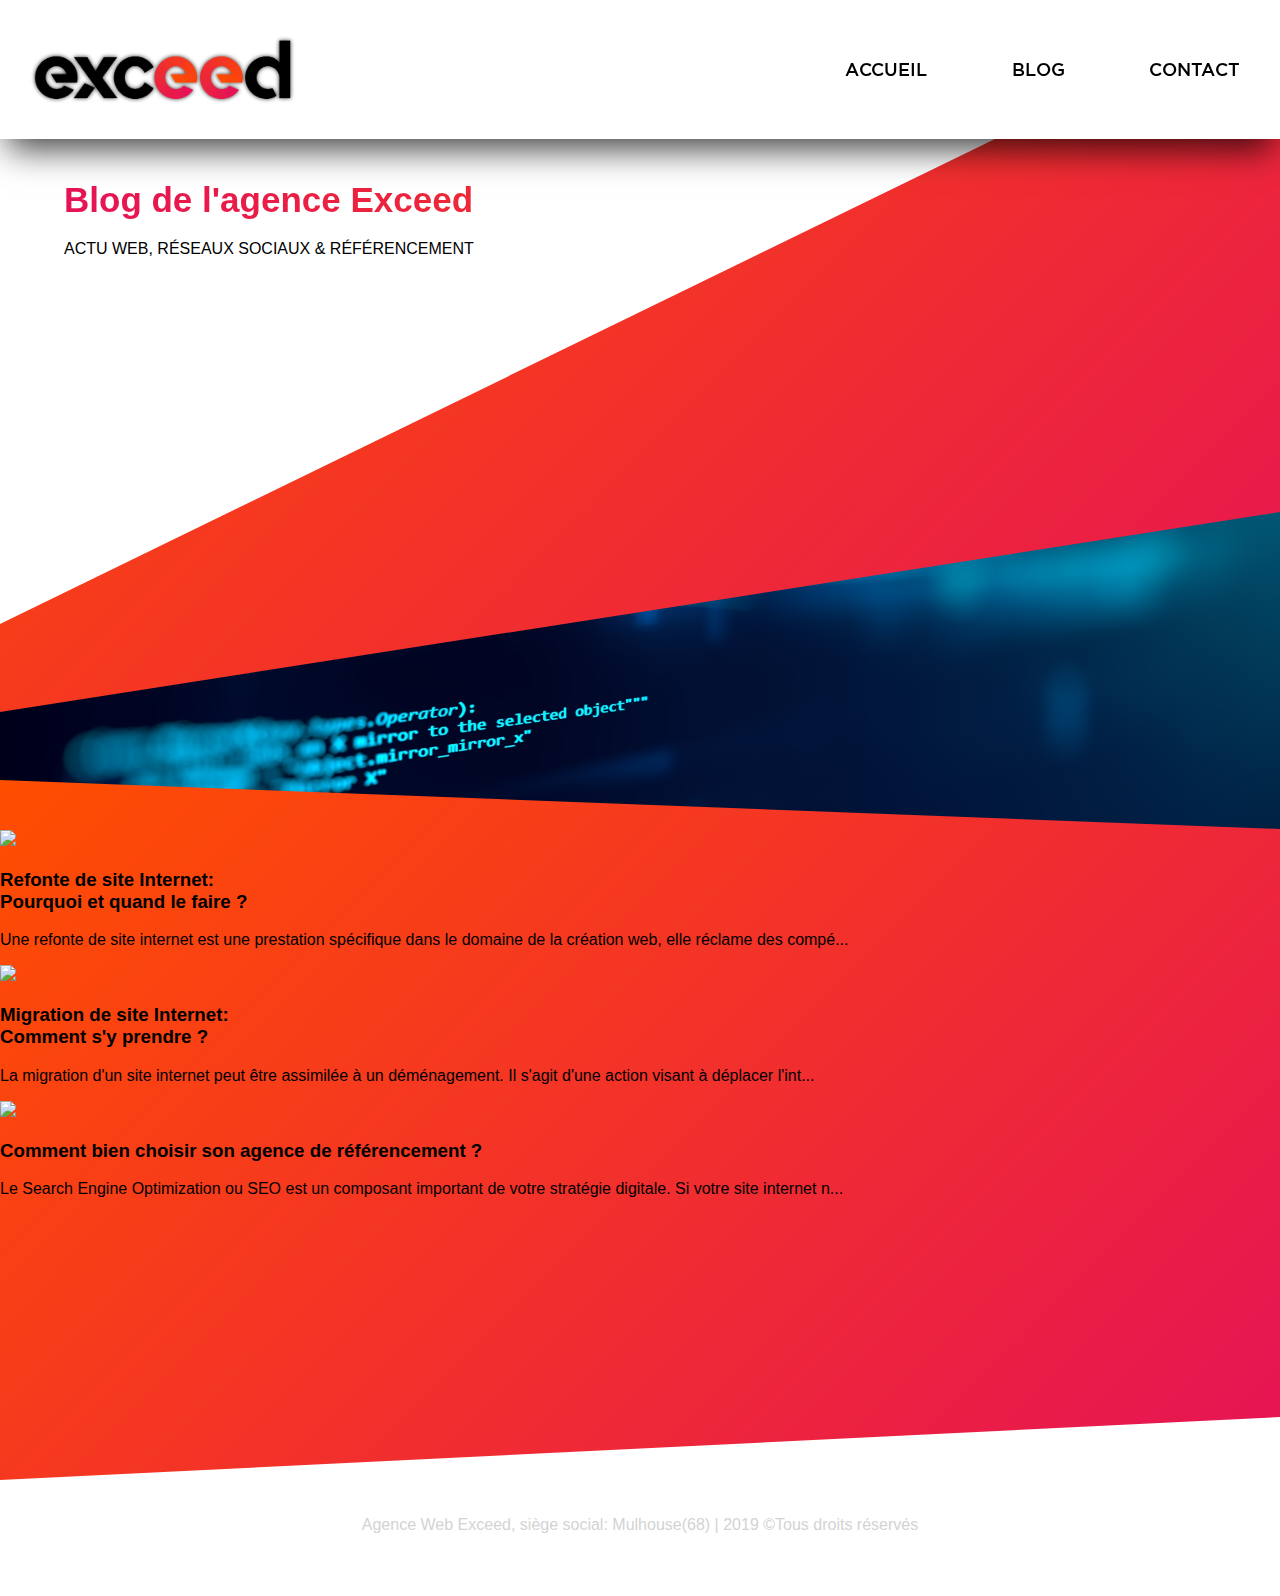
==== blog.html @ b1b04768 "Add files via upload" ====
<!DOCTYPE html>
<html lang="fr">

<head>
    <meta charset="UTF-8">
    <meta name="viewport" content="width=device-width, initial-scale=1.0">
    <meta http-equiv="X-UA-Compatible" content="ie=edge">
    <link rel="stylesheet" href="styles/style.css">
    <title>Exceed</title>
</head>

<body>
    <header>
        <div class="logo">
            <img src="img/logo-grand.png" class="logoimg">
        </div>
        <div class="espacehe"></div>
        <div class="menu">
            <a href="index.html" class="btn">ACCUEIL</a>
            <a href="" class="btn">BLOG</a>
            <a href="contact.html" class="btn">CONTACT</a>
        </div>
    </header>
    <!-- ****************************** -->
    <!-- FOND -->
    <div class="couleur"></div>
    <div class="imgfond"></div>
    <!-- ****************************** -->
    <main>
        <div class="titre">
            <h1>Blog de l'agence Exceed</h1>
            <p>ACTU WEB, RÉSEAUX SOCIAUX & RÉFÉRENCEMENT</p>
        </div>
    </main>
    <div class="info bloginfo">
        <div class="wrap">
            <div class="article">
                <img src="img/crea.png">
                <h3>Refonte de site Internet:<br>Pourquoi et quand le faire ?</h3>
                <p>Une refonte de site internet est une prestation spécifique dans le domaine de la création web, elle réclame des compé...</p>
            </div>
            <div class="article">
                <img src="img/Migr.png">
                <h3>Migration de site Internet:<br>Comment s'y prendre ?</h3>
                <p>La migration d'un site internet peut être assimilée à un déménagement. Il s'agit d'une action visant à déplacer l'int...</p>
            </div>
            <div class="article">
                <img src="img/ref.jpg">
                <h3>Comment bien choisir son agence de référencement ?</h3>
                <p>Le Search Engine Optimization ou SEO est un composant important de votre stratégie digitale. Si votre site internet n...</p>
            </div>
        </div>
    </div>

    <footer>
        <div class="credits">
            <p>Agence Web Exceed, siège social: Mulhouse(68) | 2019 &copy;Tous droits réservés</p>
        </div>
    </footer>


    <script>
        window.onscroll = function () { scrollFunction() };

        function scrollFunction() {
            if (document.body.scrollTop > 50 || document.documentElement.scrollTop > 50) {
                document.querySelector("header").style.height = "50px";
                document.querySelector(".menu").style.lineHeight = "50px";
                document.querySelector(".logoimg").style.height = "50px";
                document.querySelector(".logoimg").src = "img/logo-petit.png";
            } else {
                document.querySelector("header").style.height = "139px";
                document.querySelector(".menu").style.lineHeight = "139px";
                document.querySelector(".logoimg").style.height = "139px";
                document.querySelector(".logoimg").src = "img/logo-grand.png";
            }
        } 
    </script>

</body>

</html>
---- styles/style.css ----
@font-face {
    font-family: "Gotham Thin";
    src: url("../fonts/Gotham/Gotham-Light.otf") format("otf"),
    url("../fonts/Gotham/GothamLight.ttf") format("truetype")
   }
@font-face {
    font-family: "Gotham Medium";
    src:  url("../fonts/Gotham/GothamMedium.ttf") format("truetype")
   }
body {
    margin: 0;
    /* background-color: rgb( 236, 240, 241); */
    font-family: 'Lucida Sans', 'Lucida Sans Regular', 'Lucida Grande', 'Lucida Sans Unicode', Geneva, Verdana, sans-serif;
}
header {
    height: 139px;
    width: 100%;
    background-color: white;
    position: fixed;
    display: flex; 
    z-index: 2;
    transition-duration: 0.4s;
    box-shadow: 0px 18px 32px -8px rgba(0,0,0,0.75);
}
.logo {
    width: 15%;
    margin-left: 20px;
}
.logoimg {
    width: auto;
    height: 139px;
    transition-duration: 0.4s;
}
.espacehe {
    flex-grow: 1;
    flex-shrink: 2;
    height: 139px;
}
.menu {
    width: auto;
    line-height: 139px;
    transition-duration: 0.4s;
}
.btn {
    padding: 0 40px 0 40px;
    text-decoration: none;
    color: black;
    font-family: "Gotham Medium";
    font-size: 18px;
}
.btn:hover {
    background: linear-gradient(to right, rgba(255,78,0,1) 0%, rgba(229,19,86,1) 100%);
    -webkit-background-clip: text;
    -webkit-text-fill-color: transparent;
    transition-duration: 0.4s;
}
/* ************* */
/* FOND */
/* ***************** */
.couleur {
    width: 100%;
    height: 800px;
    background: linear-gradient(135deg,rgba(255,78,0,1) 0%,rgba(229,19,86,1) 100%);
    clip-path: polygon(0 89%, 100% 64%, 100% 0%, 0 78%);
    position: absolute;
    z-index: -1;    
    /* transform: translate(-0px,-200px); */
}
.imgfond {
    width: 100%;
    height: 800px;
    clip-path: polygon(0 80%, 100% 53%, 100% 100%, 0 92%);
    position: absolute;
    background-image: url("../img/fond.jpg");
    background-repeat: no-repeat;
    background-size: cover;
    z-index: -2;
    transform: translate(-0px,50px);
}
/* ********************************* */
/* Premiere partie */
/* ******************************** */
main {
    width: 90%;
    margin: auto;
    padding-top: 180px;
    height: 600px;
    z-index: 5;
}
main>.container {
    width: 61%;
    background-color: rgba(255,255,255,0.4);
    border-radius: 10px;
    padding: 30px;
    box-shadow: 6px 7px 20px 0px rgba(0,0,0,0.75);
    margin-top: 70px;
}
.container>p {
    font-size: 18px;
}
h1 {
    margin:0 auto 20px 0;
    font-size: 35px;
    background: linear-gradient(to left, rgba(255,78,0,1) 0%, rgba(229,19,86,1) 100%);
    -webkit-background-clip: text;
    -webkit-text-fill-color: transparent;
    width: 100%;
}
.right {
    float: right;
    margin-top:50px;
}
.left {
    margin-right: 
}
/* .titre {
    display: flex;
} */
.titre>.espace {
    width: 100%;
}
.droite {
    margin-right: 0;
}
.gauche {
    margin-left: 0;
}
/* ****************************************** */
.info {
    background: linear-gradient(135deg,rgba(255,78,0,1) 0%,rgba(229,19,86,1) 100%);
    width: 100%;
    height: 650px;
    clip-path: polygon(0 0, 100% 7%, 100% 91%, 0 100%);
    padding-top: 50px;
}
.info>.titre {
    width: 90%;
    margin: auto;
}
.titre>h2 {
    color: white;
    font-size: 40px;
    margin-top: 90px;
}
.info>.container {
    width: 75%;
    margin:80px auto;
    display: flex;
}
.container>.bulle {
    width: 25%;
}
.bulle>img {
    transition-duration: 0.4s;
    cursor: pointer;
}
.bulle>img:hover{
    opacity: 0.5;
    transform: translate(0,10px);
}
.bulle>h3 {
    color: white;
    padding: 5px;
    text-align: center;
    font-size: 18px;
    font-family: "Gotham Thin";
}
.bulle>p {
    color: white;
    padding: 5px 20px 5px 20px;
    font-size: 14px;
}
/* **************** */
/* FOOTER */
/* **************** */
footer {
    width: 100%;
    height: 100px;
    background-color: white;
    /* transform: translate(0,-80px); */
    z-index: -1;
}
.credits {
    width: 50%;
    margin: auto;
}
.credits>p {
    color: lightgray;
    text-align: center;
    padding-top: 20px;
}
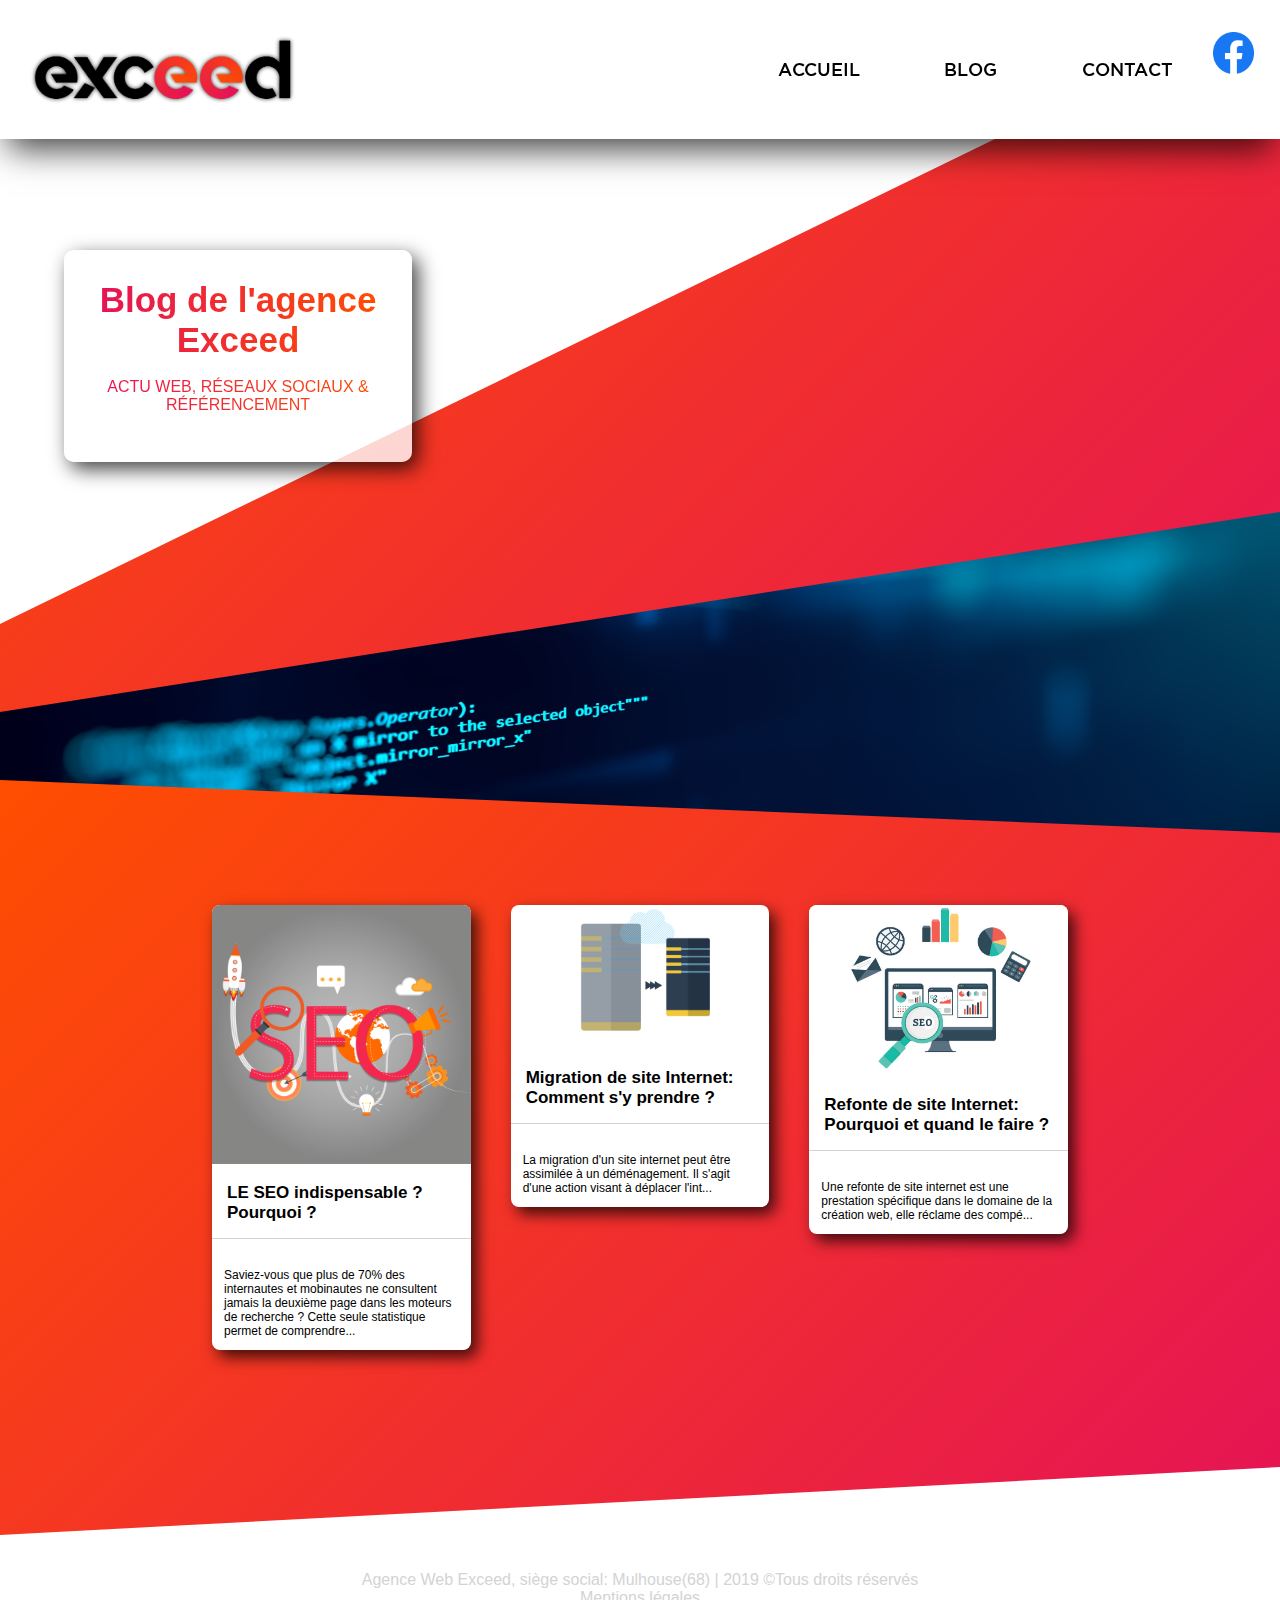
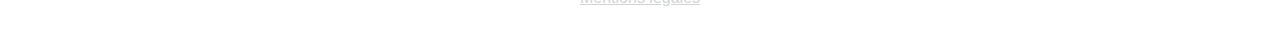
==== commit d4349c4c: "Add files via upload" ====
--- a/blog.html
+++ b/blog.html
@@ -18,8 +18,9 @@
         <div class="menu">
             <a href="index.html" class="btn">ACCUEIL</a>
             <a href="" class="btn">BLOG</a>
-            <a href="contact.html" class="btn">CONTACT</a>
+            <a href="contact.html" class="btn">CONTACT</a>            
         </div>
+        <img src="img/fb.png" class="fb">
     </header>
     <!-- ****************************** -->
     <!-- FOND -->
@@ -35,46 +36,34 @@
     <div class="info bloginfo">
         <div class="wrap">
             <div class="article">
-                <img src="img/crea.png">
-                <h3>Refonte de site Internet:<br>Pourquoi et quand le faire ?</h3>
-                <p>Une refonte de site internet est une prestation spécifique dans le domaine de la création web, elle réclame des compé...</p>
+                <a href="article.html"> <img src="img/crea.png"></a>
+                <h3>LE SEO indispensable ? Pourquoi ?</h3>
+                <p>Saviez-vous que plus de 70% des internautes et mobinautes ne consultent jamais la deuxième page dans les
+                    moteurs de recherche ? Cette seule statistique permet de comprendre...</p>
             </div>
             <div class="article">
                 <img src="img/Migr.png">
                 <h3>Migration de site Internet:<br>Comment s'y prendre ?</h3>
-                <p>La migration d'un site internet peut être assimilée à un déménagement. Il s'agit d'une action visant à déplacer l'int...</p>
+                <p>La migration d'un site internet peut être assimilée à un déménagement. Il s'agit d'une action visant
+                    à déplacer l'int...</p>
             </div>
             <div class="article">
                 <img src="img/ref.jpg">
-                <h3>Comment bien choisir son agence de référencement ?</h3>
-                <p>Le Search Engine Optimization ou SEO est un composant important de votre stratégie digitale. Si votre site internet n...</p>
+                <h3>Refonte de site Internet:<br>Pourquoi et quand le faire ?</h3>
+                <p>Une refonte de site internet est une prestation spécifique dans le domaine de la création web, elle
+                    réclame des compé...</p>
             </div>
         </div>
     </div>
 
     <footer>
         <div class="credits">
-            <p>Agence Web Exceed, siège social: Mulhouse(68) | 2019 &copy;Tous droits réservés</p>
+            <p>Agence Web Exceed, siège social: Mulhouse(68) | 2019 &copy;Tous droits réservés<br><a href="">Mentions
+                    légales</a></p>
         </div>
     </footer>
 
-
-    <script>
-        window.onscroll = function () { scrollFunction() };
-
-        function scrollFunction() {
-            if (document.body.scrollTop > 50 || document.documentElement.scrollTop > 50) {
-                document.querySelector("header").style.height = "50px";
-                document.querySelector(".menu").style.lineHeight = "50px";
-                document.querySelector(".logoimg").style.height = "50px";
-                document.querySelector(".logoimg").src = "img/logo-petit.png";
-            } else {
-                document.querySelector("header").style.height = "139px";
-                document.querySelector(".menu").style.lineHeight = "139px";
-                document.querySelector(".logoimg").style.height = "139px";
-                document.querySelector(".logoimg").src = "img/logo-grand.png";
-            }
-        } 
+    <script src="js/script.js"> 
     </script>
 
 </body>
--- a/styles/style.css
+++ b/styles/style.css
@@ -9,9 +9,11 @@
    }
 body {
     margin: 0;
-    /* background-color: rgb( 236, 240, 241); */
     font-family: 'Lucida Sans', 'Lucida Sans Regular', 'Lucida Grande', 'Lucida Sans Unicode', Geneva, Verdana, sans-serif;
 }
+/* ********************* */
+/* *******HEADER******** */
+/* ********************* */
 header {
     height: 139px;
     width: 100%;
@@ -40,6 +42,13 @@
     width: auto;
     line-height: 139px;
     transition-duration: 0.4s;
+}
+.fb {
+    height: 30%;
+    transition-duration: 0.4s;
+    margin-top: 2.5%;
+    margin-right: 2%;
+    cursor: pointer;
 }
 .btn {
     padding: 0 40px 0 40px;
@@ -54,9 +63,9 @@
     -webkit-text-fill-color: transparent;
     transition-duration: 0.4s;
 }
-/* ************* */
-/* FOND */
-/* ***************** */
+/* ********************* */
+/* *******FOND********** */
+/* ********************* */
 .couleur {
     width: 100%;
     height: 800px;
@@ -64,7 +73,6 @@
     clip-path: polygon(0 89%, 100% 64%, 100% 0%, 0 78%);
     position: absolute;
     z-index: -1;    
-    /* transform: translate(-0px,-200px); */
 }
 .imgfond {
     width: 100%;
@@ -77,9 +85,9 @@
     z-index: -2;
     transform: translate(-0px,50px);
 }
-/* ********************************* */
-/* Premiere partie */
-/* ******************************** */
+/* ********************* */
+/* *******TITRE********* */
+/* ********************* */
 main {
     width: 90%;
     margin: auto;
@@ -97,8 +105,9 @@
 }
 .container>p {
     font-size: 18px;
-}
-h1 {
+    text-align: center;
+}
+.titre>h1 {
     margin:0 auto 20px 0;
     font-size: 35px;
     background: linear-gradient(to left, rgba(255,78,0,1) 0%, rgba(229,19,86,1) 100%);
@@ -113,9 +122,6 @@
 .left {
     margin-right: 
 }
-/* .titre {
-    display: flex;
-} */
 .titre>.espace {
     width: 100%;
 }
@@ -125,7 +131,9 @@
 .gauche {
     margin-left: 0;
 }
-/* ****************************************** */
+/* ********************* */
+/* *****ACTIVITES******* */
+/* ********************* */
 .info {
     background: linear-gradient(135deg,rgba(255,78,0,1) 0%,rgba(229,19,86,1) 100%);
     width: 100%;
@@ -170,14 +178,114 @@
     padding: 5px 20px 5px 20px;
     font-size: 14px;
 }
-/* **************** */
-/* FOOTER */
-/* **************** */
+/* ********************* */
+/* *****REALISATIONS***** */
+/* ********************* */
+.realisations {
+    width: 100%;
+    height: 500px;
+    background-color: white;      
+}
+.realisations>h1 {
+    margin:50px auto 0px 80px;
+    font-size: 35px;
+    background: linear-gradient(to left, rgba(255,78,0,1) 0%, rgba(229,19,86,1) 100%);
+    -webkit-background-clip: text;
+    -webkit-text-fill-color: transparent;
+}
+/* ********************* */
+/* *******EQUIPE********** */
+/* ********************* */
+.equipe {
+    background: linear-gradient(135deg,rgba(255,78,0,1) 0%,rgba(229,19,86,1) 100%);
+    width: 100%;
+    height: 650px;
+    clip-path: polygon(0 8%, 100% 0%, 100% 99%, 0 90%);
+    padding-top: 50px;
+}
+.equipe>h1 {
+    color: white;
+    margin:  50px auto auto 80px;
+}
+.equipe>.container {
+    width: 40%;
+    margin: 20px auto auto auto;
+    display: flex;
+}
+.membre {
+    border-radius: 7px;
+    background-color: rgba(255,255,255,0.9);
+    max-width: 50%;
+    overflow: hidden;
+    margin: auto;
+    box-shadow: 6px 7px 20px 0px rgba(0,0,0,0.75);
+}
+.membre>img {
+    max-height: 300px;
+}
+.membre>img:hover {
+    filter: blur(3px);
+    cursor: pointer; 
+}
+.membre>h3 {
+    background: linear-gradient(to left, rgba(255,78,0,1) 0%, rgba(229,19,86,1) 100%);
+    -webkit-background-clip: text;
+    -webkit-text-fill-color: transparent;
+    padding: 3px;
+    margin: 0;
+    text-align: center;
+}
+.membre>p {
+    background: linear-gradient(to left, rgba(255,78,0,1) 0%, rgba(229,19,86,1) 100%);
+    -webkit-background-clip: text;
+    -webkit-text-fill-color: transparent;
+    padding: 7px;
+    margin: 0;
+    text-align: center;
+    max-width: 226px;
+    font-size: 12px;
+}
+.video {
+    background-color: rgba(255,255,255,0.9);
+    width: 10%;
+    color: black;
+    margin: auto;
+    height: 25px;
+    border-radius: 5px;
+    margin-top: 40px;
+    cursor: pointer;
+}
+.video>p {
+    background: linear-gradient(to left, rgba(255,78,0,1) 0%, rgba(229,19,86,1) 100%);
+    -webkit-background-clip: text;
+    -webkit-text-fill-color: transparent;
+    text-align: center;
+    padding-top: 3px;
+}
+.lecteur {
+    width: 100%;
+    height: 100%;
+    z-index: 5;
+    background-color: rgba(0,0,1,0.6);
+    position: fixed;
+    top: 0;
+    left: 0;
+    display: none;
+}
+video {
+    margin: auto;
+    width: 900px;
+    display: block;
+    margin-top: 50vh; 
+    transform: translateY(-50%);
+}
+/* ********************* */
+/* *******FOOTER********** */
+/* ********************* */
 footer {
     width: 100%;
     height: 100px;
     background-color: white;
-    /* transform: translate(0,-80px); */
     z-index: -1;
 }
 .credits {
@@ -188,4 +296,135 @@
     color: lightgray;
     text-align: center;
     padding-top: 20px;
+}
+.credits>p>a {
+    color: lightgray;
+}
+/* ********************* */
+/* ****BLOG-TITRE******* */
+/* ********************* */
+main>.titre {
+    width: 25%;
+    margin: auto auto auto 0;
+    background-color: rgba(255,255,255,0.8);
+    border-radius: 10px;
+    padding: 30px;
+    box-shadow: 6px 7px 20px 0px rgba(0,0,0,0.75);
+    margin-top: 70px;
+}
+.titre>p {
+    text-align: center;
+    background: linear-gradient(to left, rgba(255,78,0,1) 0%, rgba(229,19,86,1) 100%);
+    -webkit-background-clip: text;
+    -webkit-text-fill-color: transparent;
+    padding: 2px;
+}
+/* ********************* */
+/* ****ARTCILES-BLOG**** */
+/* ********************* */
+.bloginfo {
+    padding-top: 105px;
+}
+.wrap {
+    width: 70%;
+    display: flex;
+    flex-direction: row;
+    align-items: flex-start;
+    margin: auto;
+}
+.article {
+    margin: 20px;
+    width: 30%;
+    border-radius: 8px;
+    box-shadow: 6px 7px 15px 0px rgba(0,0,0,0.75);
+    overflow: hidden;
+    background-color: white;
+}
+.article>img {
+    width: 100%;
+    transition-duration: 0.4s;
+    cursor: pointer;
+}
+.article>a>img {
+    width: 100%;
+    transition-duration: 0.4s;
+    cursor: pointer;
+}
+.article>h3 {
+    color: black;
+    border-bottom: 1px solid lightgrey;
+    padding: 15px;
+    font-size: 17px;
+    margin-top: 0;
+}
+.article>p {
+    padding: 12px;
+    font-size: 12px;
+    margin: 0;
+}
+/* ********************* */
+/* *******CONTACT******* */
+/* ********************* */
+.titre>h1 {
+    text-align: center;
+    margin: 0;
+}
+.contact>h2 {
+    padding: 25px;
+}
+.contact {
+    width: 80%;
+    margin: 90px auto auto auto;
+    background-color: white;
+    box-shadow: 6px 7px 15px 0px rgba(0,0,0,0.75);
+    border-radius: 12px;
+}
+input {
+    border-radius: 5px;
+    background-color: rgb(236, 240, 241);
+    border: none;
+    width: 46%;
+    height: 60px;
+    margin: auto auto 10px auto;
+    padding: 15px;
+    font-size: 20px;
+    color: rgba(0, 0, 0, 0.363)
+}
+.mail {
+    display: flex;
+    flex-wrap: wrap;
+}
+.sujet {
+    width: 95%;
+    height: 120px;
+    padding: 2px 15px 15px 15px;
+}
+/* ********************* */
+/* *******ARTICLE******* */
+/* ********************* */
+article {
+    background-color: rgba(255,255,255,0.8);
+    border-radius: 8px;
+    width: 70%;
+    margin-left: 50vw;
+    transform: translate(-50%, -50%);
+    box-shadow: 6px 7px 20px 0px rgba(0,0,0,0.75);
+    margin-top: 50px;
+    position: absolute;
+    z-index: 3;
+}
+article>h2 {
+    background: linear-gradient(to left, rgba(255,78,0,1) 0%, rgba(229,19,86,1) 100%);
+    -webkit-background-clip: text;
+    -webkit-text-fill-color: transparent;
+    margin: 15px auto 15px 15px;
+    max-width: 80%;
+}
+article>p {
+    padding: 15px;
+}
+article>img {
+    float: left;
+    max-width: 20%;
+    margin: 25px;
 }